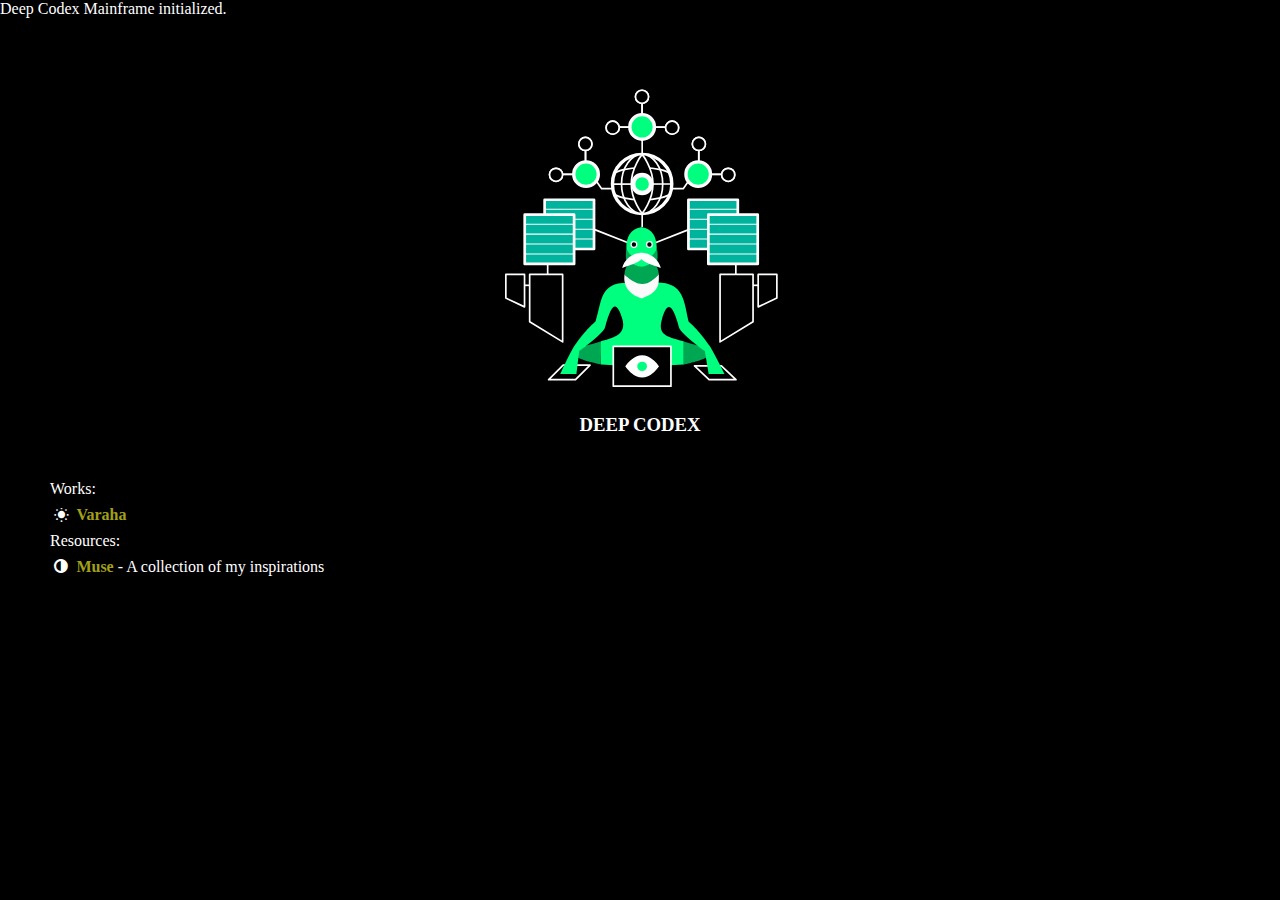
==== index.html @ 12e3ed0f "fix beard on logo, add icon" ====
<!doctype html>
<html lang="en">
<head>
  <meta charset="UTF-8" />
  <meta name="viewport" content="width=device-width, initial-scale=1.0">
  <link rel="icon" href="img/dc-logo3.png">
  <link rel="stylesheet" href="master.min.css">
  <title>Deep Codex</title>
</head>
<body>
  <p id="status">Deep Codex Mainframe initialized.</p>
  <div class="content">
    <h3 id="deep-codex"><img src="img/dc-logo-blackbg.svg" height="300px"><br><br>DEEP CODEX</h3>
    <br>
    <p>Works:</p>
    <p><i class="icon-sun-inv"></i> <a href="varaha/index.html">Varaha</a></p>
    <p>Resources:</p>
    <p><i class="icon-adjust"></i> <a href="muse/index.html">Muse</a> - A collection of my inspirations</p>
  </div>
</body>
</html>
---- master.min.css ----
@import url(fonts/enki/css/enki-codes.css);@import url(fonts/enki/css/enki.css);@font-face{font-family:arkitech;src:url("fonts/arkitech.otf") format("opentype")}body{margin:0;background-color:#000;color:#fff;font-family:sans serif}a{color:#a2a017;text-decoration:none;font-weight:bold}a:hover{color:#e3e13c}#status{margin:0}.content{padding:50px}@media (max-width: 600px){.content{padding:10px}}.content p{margin-block-start:0.5em;margin-block-end:0.5em}.content h3{text-align:center;font-family:sans serif}.content img{text-align:center}
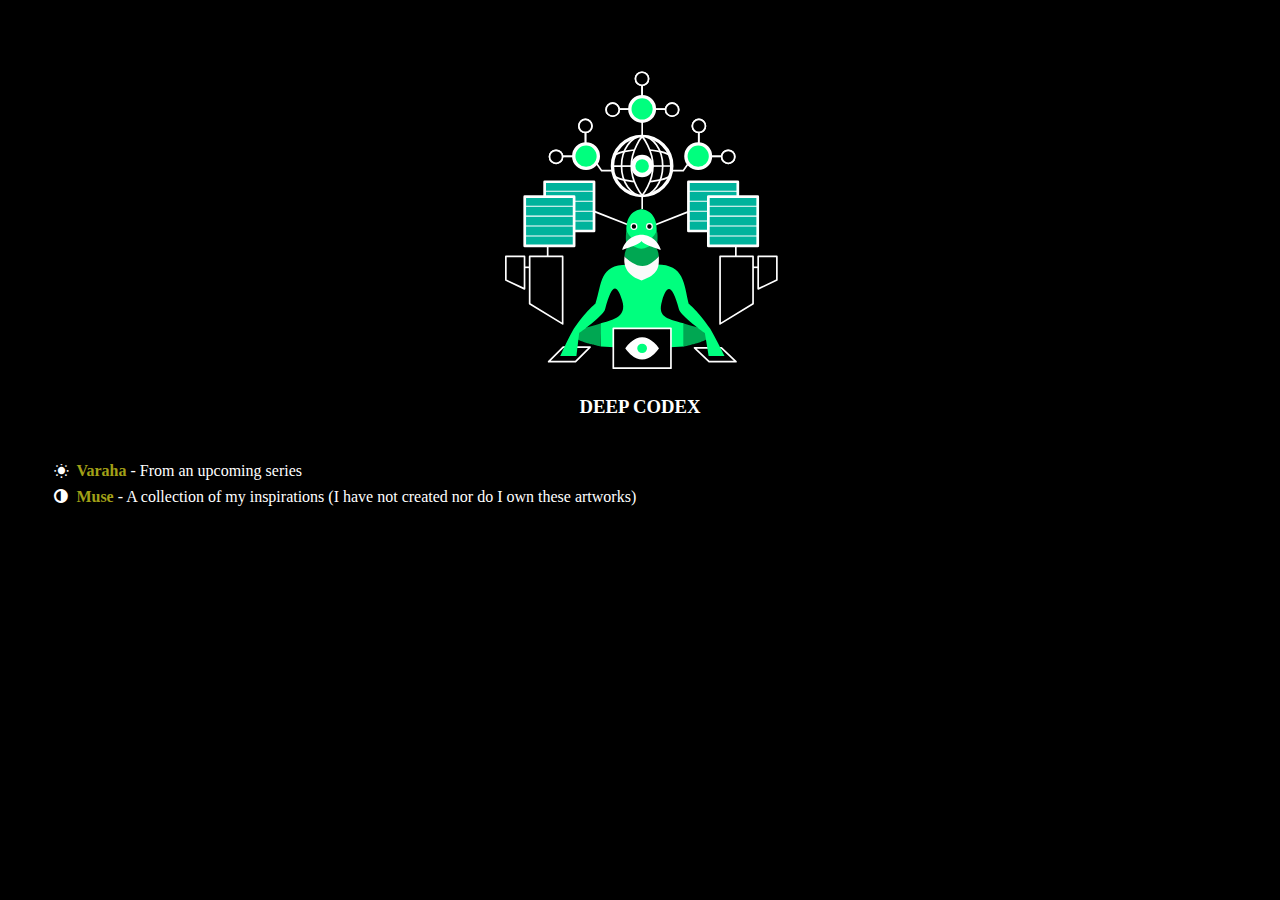
==== commit b3d0a76e: "podcast proto init" ====
--- a/index.html
+++ b/index.html
@@ -3,19 +3,17 @@
 <head>
   <meta charset="UTF-8" />
   <meta name="viewport" content="width=device-width, initial-scale=1.0">
+  <meta name="theme-color" content="#000" />
   <link rel="icon" href="img/dc-logo3.png">
   <link rel="stylesheet" href="master.min.css">
   <title>Deep Codex</title>
 </head>
 <body>
-  <p id="status">Deep Codex Mainframe initialized.</p>
   <div class="content">
     <h3 id="deep-codex"><img src="img/dc-logo-blackbg.svg" height="300px"><br><br>DEEP CODEX</h3>
     <br>
-    <p>Works:</p>
-    <p><i class="icon-sun-inv"></i> <a href="varaha/index.html">Varaha</a></p>
-    <p>Resources:</p>
-    <p><i class="icon-adjust"></i> <a href="muse/index.html">Muse</a> - A collection of my inspirations</p>
+    <p><i class="icon-sun-inv"></i> <a href="varaha/index.html">Varaha</a> - From an upcoming series</p>
+    <p><i class="icon-adjust"></i> <a href="muse/index.html">Muse</a> - A collection of my inspirations (I have not created nor do I own these artworks)</p>
   </div>
 </body>
 </html>
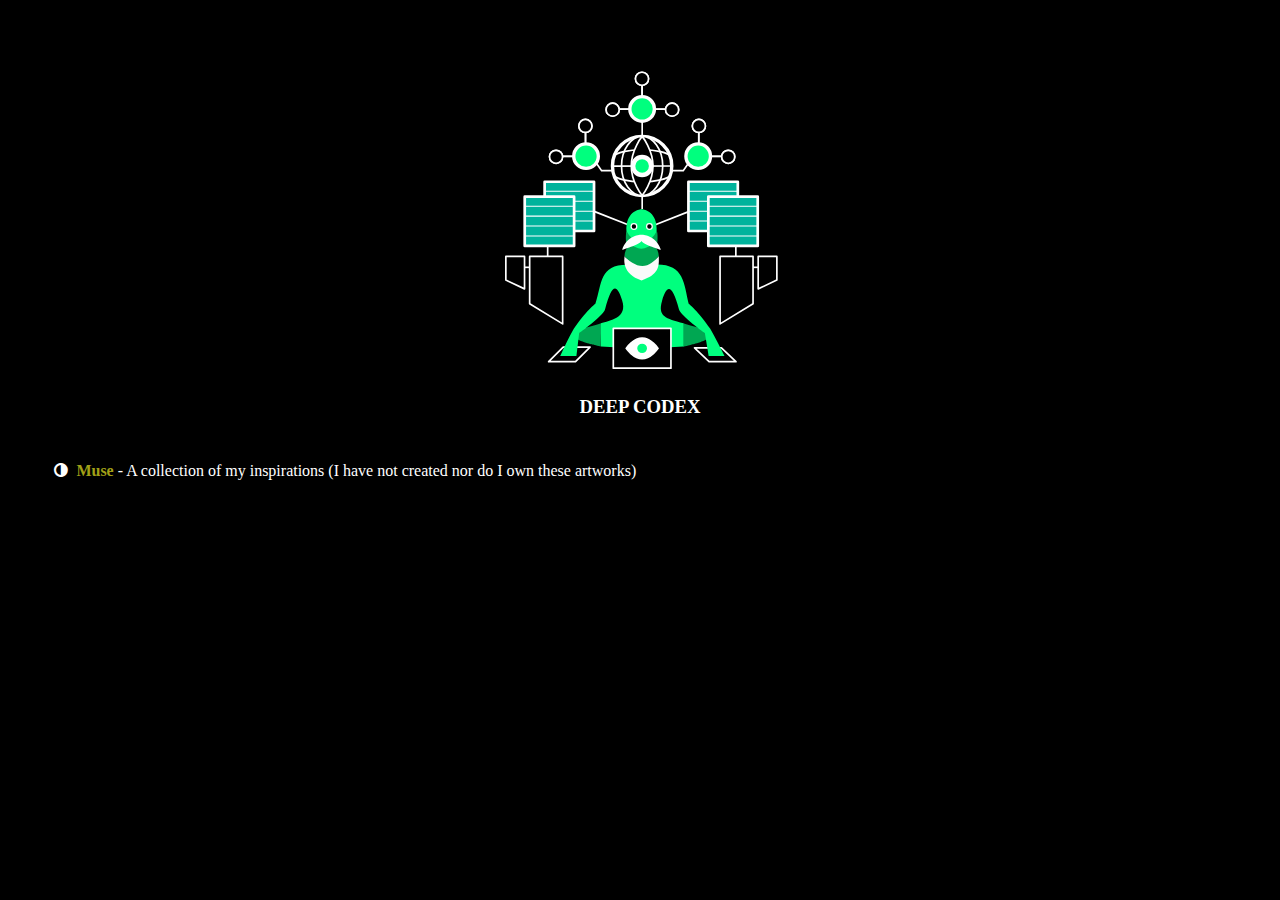
==== commit 5b17a9f1: "changez" ====
--- a/index.html
+++ b/index.html
@@ -12,8 +12,15 @@
   <div class="content">
     <h3 id="deep-codex"><img src="img/dc-logo-blackbg.svg" height="300px"><br><br>DEEP CODEX</h3>
     <br>
-    <p><i class="icon-sun-inv"></i> <a href="varaha/index.html">Varaha</a> - From an upcoming series</p>
     <p><i class="icon-adjust"></i> <a href="muse/index.html">Muse</a> - A collection of my inspirations (I have not created nor do I own these artworks)</p>
   </div>
 </body>
+<script async src="https://www.googletagmanager.com/gtag/js?id=UA-129584250-2"></script>
+<script>
+  window.dataLayer = window.dataLayer || [];
+  function gtag(){dataLayer.push(arguments);}
+  gtag('js', new Date());
+
+  gtag('config', 'UA-129584250-2');
+</script>
 </html>
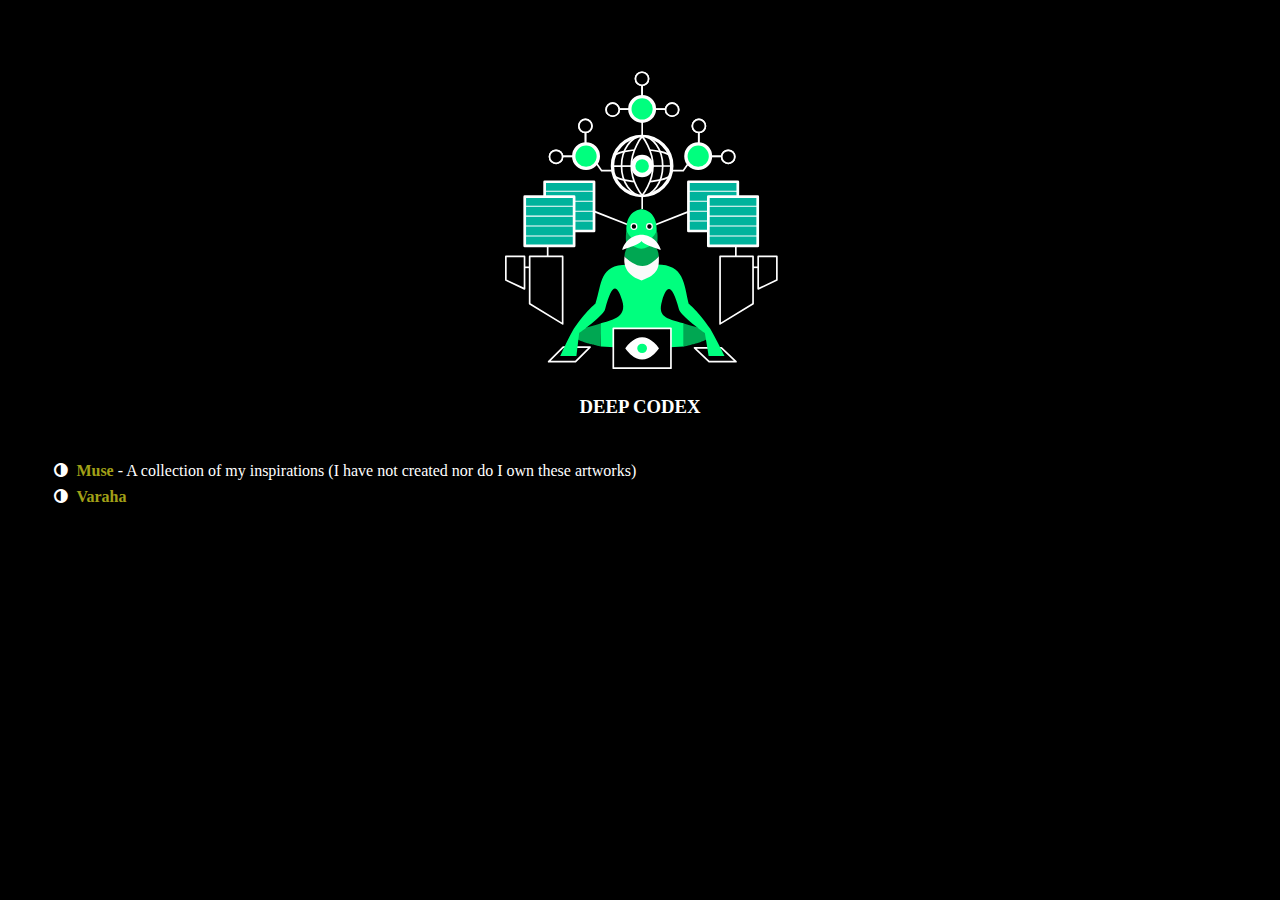
==== commit 8fe2c8b9: "added varaha back" ====
--- a/index.html
+++ b/index.html
@@ -13,6 +13,7 @@
     <h3 id="deep-codex"><img src="img/dc-logo-blackbg.svg" height="300px"><br><br>DEEP CODEX</h3>
     <br>
     <p><i class="icon-adjust"></i> <a href="muse/index.html">Muse</a> - A collection of my inspirations (I have not created nor do I own these artworks)</p>
+    <p><i class="icon-adjust"></i> <a href="muse/index.html">Varaha</a></p>
   </div>
 </body>
 <script async src="https://www.googletagmanager.com/gtag/js?id=UA-129584250-2"></script>
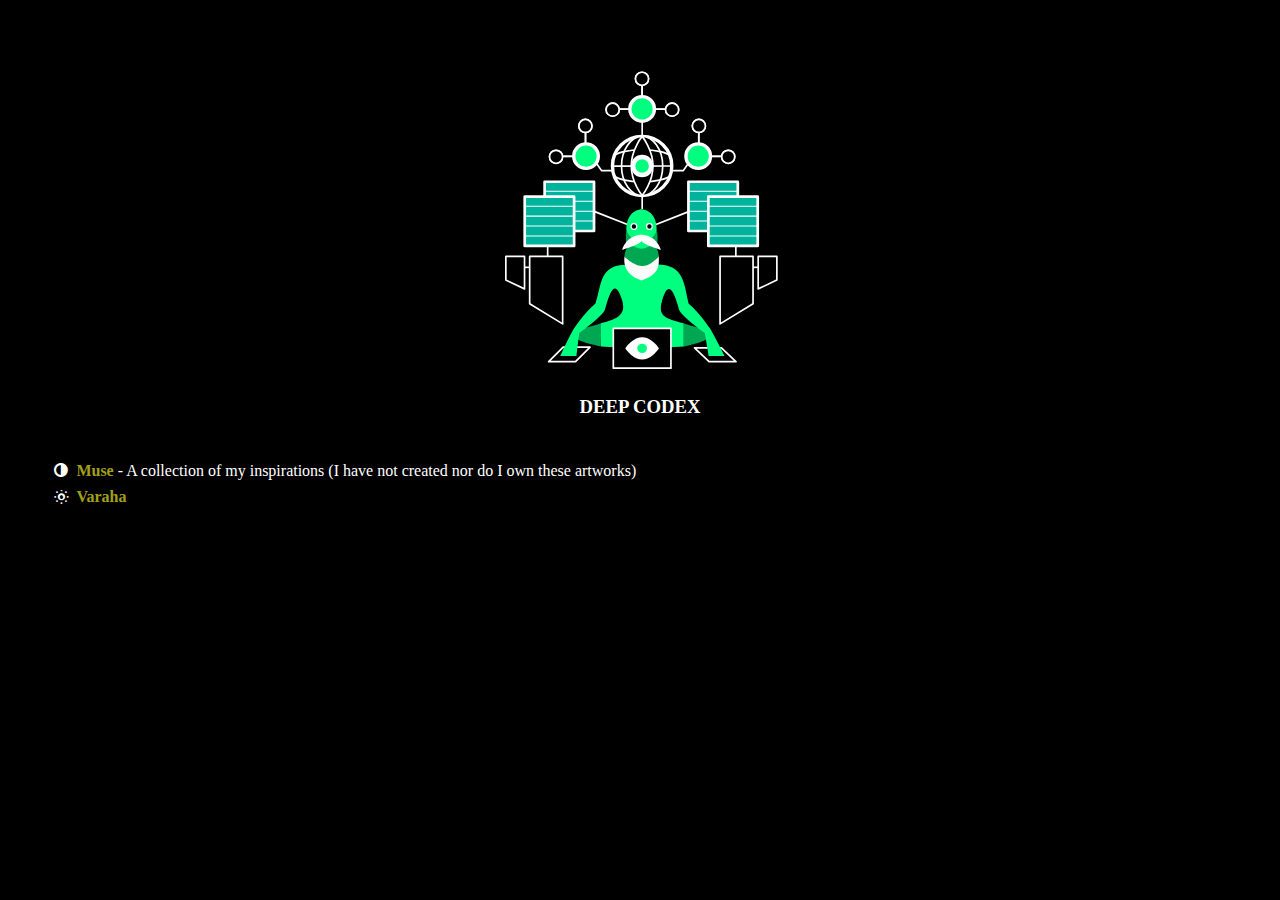
==== commit 53ad85b1: "whoopsie" ====
--- a/index.html
+++ b/index.html
@@ -13,7 +13,7 @@
     <h3 id="deep-codex"><img src="img/dc-logo-blackbg.svg" height="300px"><br><br>DEEP CODEX</h3>
     <br>
     <p><i class="icon-adjust"></i> <a href="muse/index.html">Muse</a> - A collection of my inspirations (I have not created nor do I own these artworks)</p>
-    <p><i class="icon-adjust"></i> <a href="muse/index.html">Varaha</a></p>
+    <p><i class="icon-sun"></i> <a href="varaha-system2/index.html">Varaha</a></p>
   </div>
 </body>
 <script async src="https://www.googletagmanager.com/gtag/js?id=UA-129584250-2"></script>
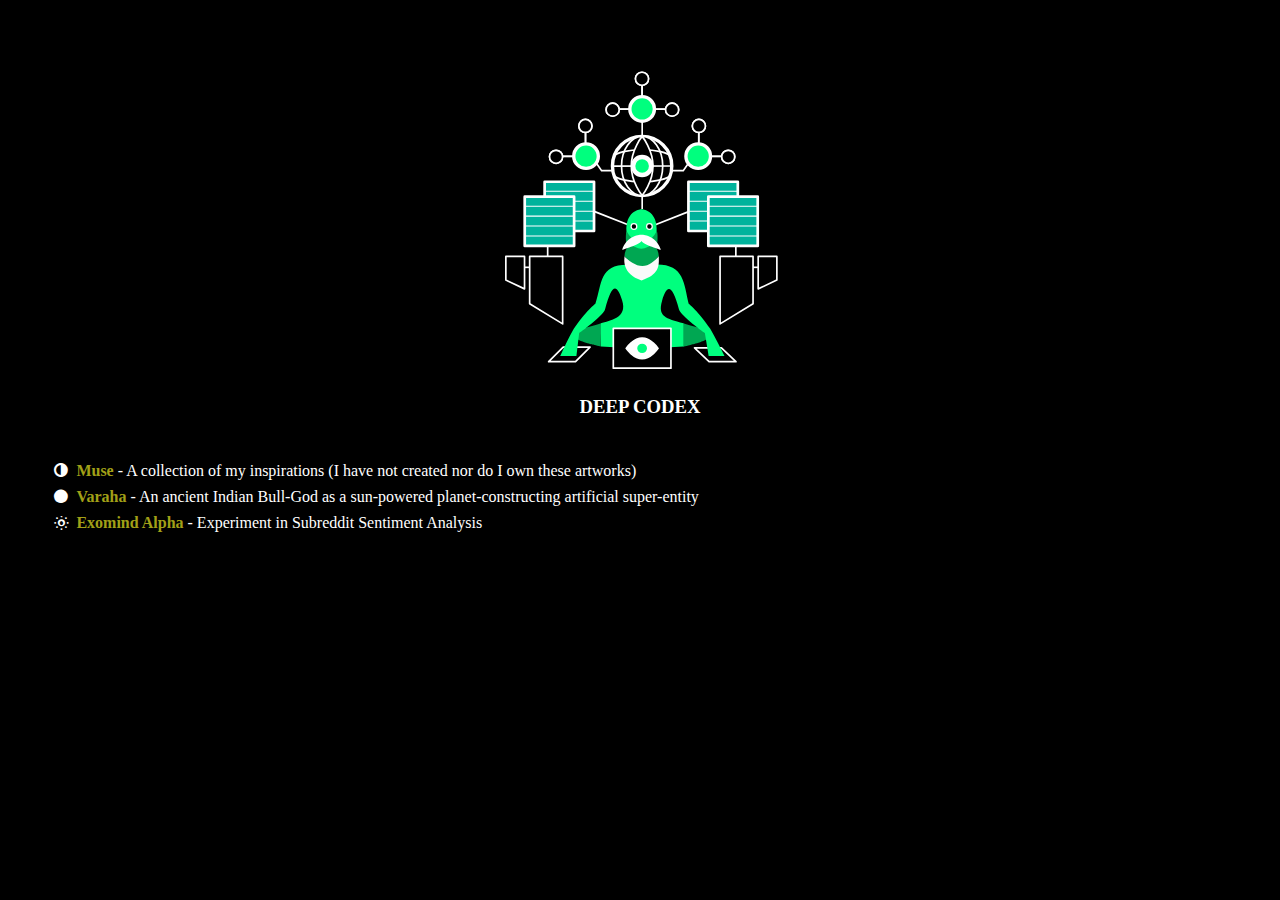
==== commit 14724464: "added exomind" ====
--- a/index.html
+++ b/index.html
@@ -13,7 +13,8 @@
     <h3 id="deep-codex"><img src="img/dc-logo-blackbg.svg" height="300px"><br><br>DEEP CODEX</h3>
     <br>
     <p><i class="icon-adjust"></i> <a href="muse/index.html">Muse</a> - A collection of my inspirations (I have not created nor do I own these artworks)</p>
-    <p><i class="icon-sun"></i> <a href="varaha-system2/index.html">Varaha</a></p>
+    <p><i class="icon-circle"></i> <a href="varaha-system2/index.html">Varaha</a> - An ancient Indian Bull-God as a sun-powered planet-constructing artificial super-entity</p>
+    <p><i class="icon-sun"></i> <a href="https://exomind-alpha.netlify.com">Exomind Alpha</a> - Experiment in Subreddit Sentiment Analysis</p>
   </div>
 </body>
 <script async src="https://www.googletagmanager.com/gtag/js?id=UA-129584250-2"></script>
